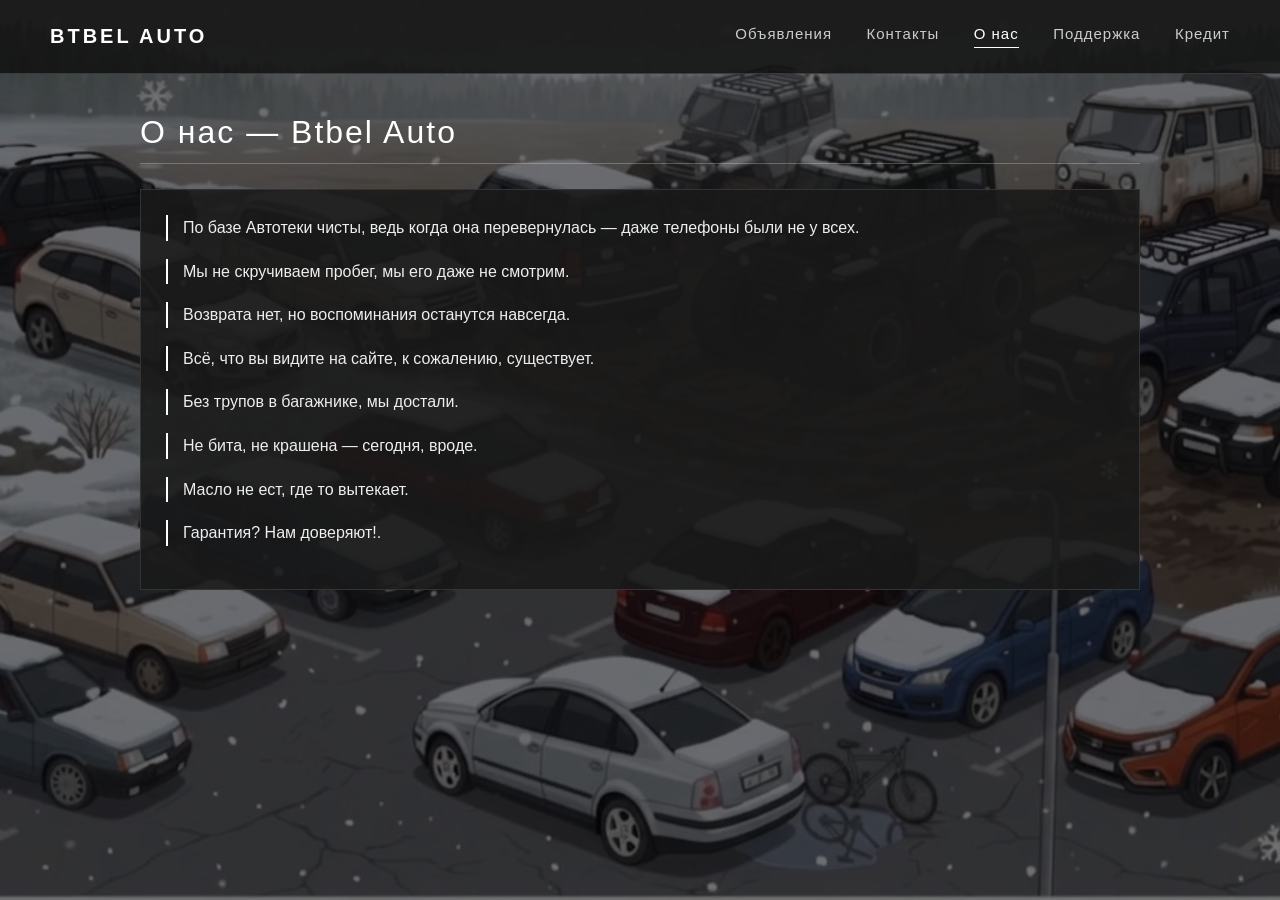
==== about.html @ f9bd0e7f "Add files via upload Обновление: меню рабочее, с кнопками" ====
<!DOCTYPE html>
<html lang="ru">
<head>
  <meta charset="UTF-8">
  <title>О нас — Btbel Auto</title>
  <link rel="stylesheet" href="style.css">
  <script src="script.js"></script>
</head>
<body onload="initPage();">

  <video id="bg-video" autoplay loop muted playsinline>
    <source src="fonbt.webm" type='video/webm; codecs="vp8, vorbis"'>
  </video>

  <div id="overlay"></div>

  <div id="ad-modal-bg">
    <div id="ad-modal">
      <span id="ad-close" onclick="closeAd()">&times;</span>
      <div id="ad-badge"></div>
      <h3 id="ad-title"></h3>
      <div id="ad-media"></div>
      <p id="ad-mileage"></p>
      <div id="ad-price"></div>
      <a href="contacts.html" class="call-btn">Связаться с менеджером</a>
    </div>
  </div>

  <div id="header">
    <div id="logo"><a href="index.html">BTBEL AUTO</a></div>
    <div id="menu">
      <a href="ads.html">Объявления</a>
      <a href="contacts.html">Контакты</a>
      <a href="about.html" class="active">О нас</a>
      <a href="support.html">Поддержка</a>
      <a href="credit.html">Кредит</a>
    </div>
  </div>

  <div class="page-container">
    <h2 class="page-title">О нас — Btbel Auto</h2>
    <div class="card-block">
      <div class="rofl-item">По базе Автотеки чисты, ведь когда она перевернулась&nbsp;&mdash; даже телефоны были не у всех.</div>
      <div class="rofl-item">Мы не скручиваем пробег, мы его даже не смотрим.</div>
      <div class="rofl-item">Возврата нет, но воспоминания останутся навсегда.</div>
      <div class="rofl-item">Всё, что вы видите на сайте, к сожалению, существует.</div>
      <div class="rofl-item">Без трупов в багажнике, мы достали.</div>
      <div class="rofl-item">Не бита, не крашена&nbsp;&mdash; сегодня, вроде.</div>
      <div class="rofl-item">Масло не ест, где то вытекает.</div>
      <div class="rofl-item">Гарантия? Нам доверяют!.</div>
    </div>
  </div>

</body>
</html>
---- style.css ----
* {
  margin: 0px;
  padding: 0px;
}

body {
  font-family: Arial, Helvetica, sans-serif;
  color: #FFFFFF;
  background-color: #111111;
  /* плавное затухание при переходе между страницами из интернета */
  opacity: 0;
  transition: opacity 0.4s ease;
}

body.home-body {
  overflow: hidden;
}

#bg-video {
  position: fixed;
  top: 0px;
  left: 0px;
  width: 100%;
  height: 100%;
  object-fit: cover;
  z-index: -2;
}

#overlay {
  position: fixed;
  top: 0px;
  left: 0px;
  width: 100%;
  height: 100%;
  background-color: rgba(0, 0, 0, 0.55);
  z-index: -1;
}

#header {
  width: 100%;
  padding-top: 25px;
  padding-bottom: 25px;
  border-bottom: 1px solid rgba(255, 255, 255, 0.15);
  overflow: hidden;
  background-color: rgba(17, 17, 17, 0.85);
}

#logo {
  float: left;
  margin-left: 50px;
}

#logo a {
  color: #FFFFFF;
  text-decoration: none;
  font-size: 20px;
  font-weight: bold;
  letter-spacing: 3px;
}

#menu {
  float: right;
  margin-right: 50px;
}

#menu a {
  color: #CCCCCC;
  text-decoration: none;
  margin-left: 30px;
  font-size: 15px;
  letter-spacing: 1px;
  padding-bottom: 5px;
  border-bottom: 1px solid rgba(255, 255, 255, 0);
  /* плавное затухание подчеркивание кнопок с гугла */
  transition: color 0.3s ease, border-bottom-color 0.4s ease;
}

#menu a:hover, #menu a.active {
  color: #FFFFFF;
  /* плавное затухание подчеркивание кнопок с гугла */
  border-bottom-color: rgba(255, 255, 255, 1);
}

#content {
  text-align: center;
  margin-top: 32vh;
}

h1 {
  font-size: 56px;
  font-weight: normal;
  letter-spacing: 4px;
  text-shadow: 0px 4px 15px rgba(0, 0, 0, 0.8);
}

.page-container {
  width: 85%;
  max-width: 1000px;
  margin: 40px auto;
  overflow: hidden;
}

.page-title {
  font-size: 32px;
  font-weight: normal;
  letter-spacing: 2px;
  margin-bottom: 25px;
  border-bottom: 1px solid rgba(255, 255, 255, 0.25);
  padding-bottom: 12px;
}

.contacts-box {
  background-color: rgba(26, 26, 26, 0.88);
  border: 1px solid #333333;
  padding: 25px;
  overflow: hidden;
}

.contacts-info {
  float: left;
  width: 46%;
}

.contacts-info h3 {
  font-size: 22px;
  margin-bottom: 20px;
  color: #FFFFFF;
}

.contacts-info p {
  font-size: 16px;
  line-height: 1.8;
  color: #DDDDDD;
  margin-bottom: 12px;
}

.call-btn {
  display: inline-block;
  margin-top: 15px;
  padding: 12px 28px;
  background-color: #FFFFFF;
  color: #111111;
  text-decoration: none;
  font-weight: bold;
  letter-spacing: 1px;
  transition: background-color 0.3s ease;
}

.call-btn:hover {
  background-color: #CCCCCC;
}

.contacts-map {
  float: right;
  width: 50%;
  text-align: center;
}

.contacts-map img {
  width: 100%;
  border: 1px solid #444444;
}

.card-block {
  background-color: rgba(26, 26, 26, 0.88);
  border: 1px solid #333333;
  padding: 25px;
  margin-bottom: 20px;
  line-height: 1.6;
}

.card-block h3 {
  font-size: 20px;
  margin-bottom: 12px;
  color: #FFFFFF;
}

.card-block p {
  color: #CCCCCC;
  font-size: 15px;
  margin-bottom: 10px;
}

.rofl-item {
  border-left: 2px solid #FFFFFF;
  padding-left: 15px;
  margin-bottom: 18px;
  font-size: 16px;
  color: #EEEEEE;
}

.support-list {
  margin-left: 20px;
  margin-top: 10px;
}

.support-list li {
  margin-bottom: 10px;
  color: #DDDDDD;
  font-size: 15px;
}

.empty-box {
  background-color: rgba(26, 26, 26, 0.88);
  border: 1px dashed #555555;
  padding: 60px 20px;
  text-align: center;
  color: #CCCCCC;
  font-size: 18px;
}

#ad-modal-bg {
  display: none;
  position: fixed;
  top: 0px;
  left: 0px;
  width: 100%;
  height: 100%;
  background-color: rgba(0, 0, 0, 0.78);
  z-index: 9999;
}

#ad-modal {
  position: relative;
  width: 440px;
  max-width: 90%;
  margin: 7vh auto;
  background-color: #1A1A1A;
  border: 2px solid #FFFFFF;
  padding: 25px;
  text-align: center;
  color: #FFFFFF;
  box-shadow: 0px 0px 30px rgba(0, 0, 0, 0.95);
}

#ad-close {
  position: absolute;
  top: 10px;
  right: 15px;
  font-size: 26px;
  color: #AAAAAA;
  cursor: pointer;
}

#ad-close:hover {
  color: #FFFFFF;
}

#ad-badge {
  display: inline-block;
  background-color: #CC0000;
  color: #FFFFFF;
  font-size: 12px;
  font-weight: bold;
  padding: 4px 10px;
  letter-spacing: 1px;
  margin-bottom: 10px;
}

#ad-title {
  font-size: 22px;
  margin-bottom: 12px;
}

#ad-media img, #ad-media video {
  width: 100%;
  max-height: 230px;
  object-fit: cover;
  border: 1px solid #444444;
  margin-bottom: 12px;
}

#ad-mileage {
  font-size: 16px;
  color: #DDDDDD;
  margin-bottom: 8px;
}

#ad-price {
  font-size: 22px;
  font-weight: bold;
  margin-bottom: 15px;
}

.strike {
  text-decoration: line-through;
  color: #888888;
  font-size: 16px;
  margin-right: 8px;
}

.red-despair {
  color: #FF2222;
  font-size: 26px;
  font-weight: bold;
  text-transform: uppercase;
}
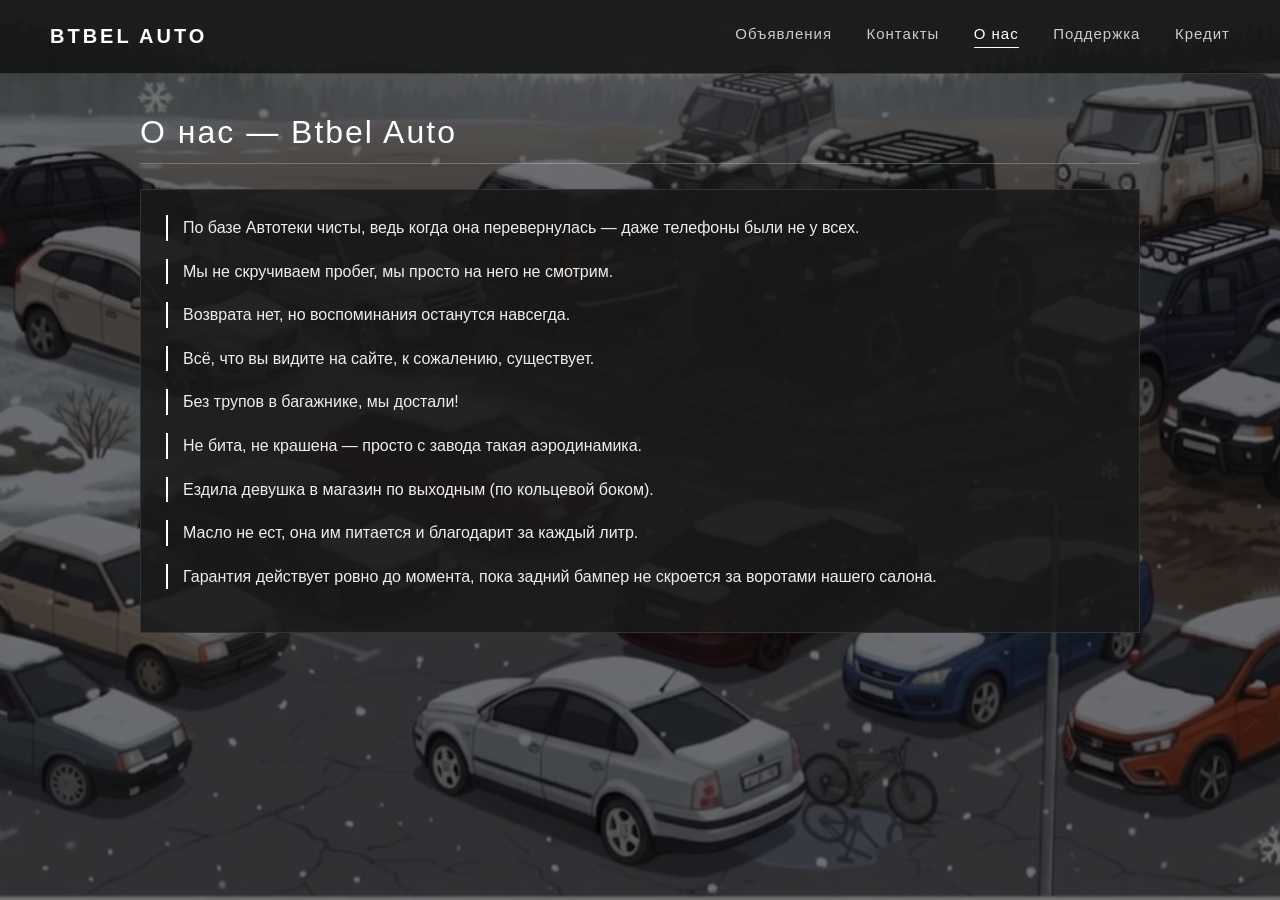
==== commit f620dafb: "Add files via upload" ====
--- a/about.html
+++ b/about.html
@@ -41,13 +41,14 @@
     <h2 class="page-title">О нас — Btbel Auto</h2>
     <div class="card-block">
       <div class="rofl-item">По базе Автотеки чисты, ведь когда она перевернулась&nbsp;&mdash; даже телефоны были не у всех.</div>
-      <div class="rofl-item">Мы не скручиваем пробег, мы его даже не смотрим.</div>
+      <div class="rofl-item">Мы не скручиваем пробег, мы просто на него не смотрим.</div>
       <div class="rofl-item">Возврата нет, но воспоминания останутся навсегда.</div>
       <div class="rofl-item">Всё, что вы видите на сайте, к сожалению, существует.</div>
-      <div class="rofl-item">Без трупов в багажнике, мы достали.</div>
-      <div class="rofl-item">Не бита, не крашена&nbsp;&mdash; сегодня, вроде.</div>
-      <div class="rofl-item">Масло не ест, где то вытекает.</div>
-      <div class="rofl-item">Гарантия? Нам доверяют!.</div>
+      <div class="rofl-item">Без трупов в багажнике, мы достали!</div>
+      <div class="rofl-item">Не бита, не крашена&nbsp;&mdash; просто с завода такая аэродинамика.</div>
+      <div class="rofl-item">Ездила девушка в магазин по выходным (по кольцевой боком).</div>
+      <div class="rofl-item">Масло не ест, она им питается и благодарит за каждый литр.</div>
+      <div class="rofl-item">Гарантия действует ровно до момента, пока задний бампер не скроется за воротами нашего салона.</div>
     </div>
   </div>
 
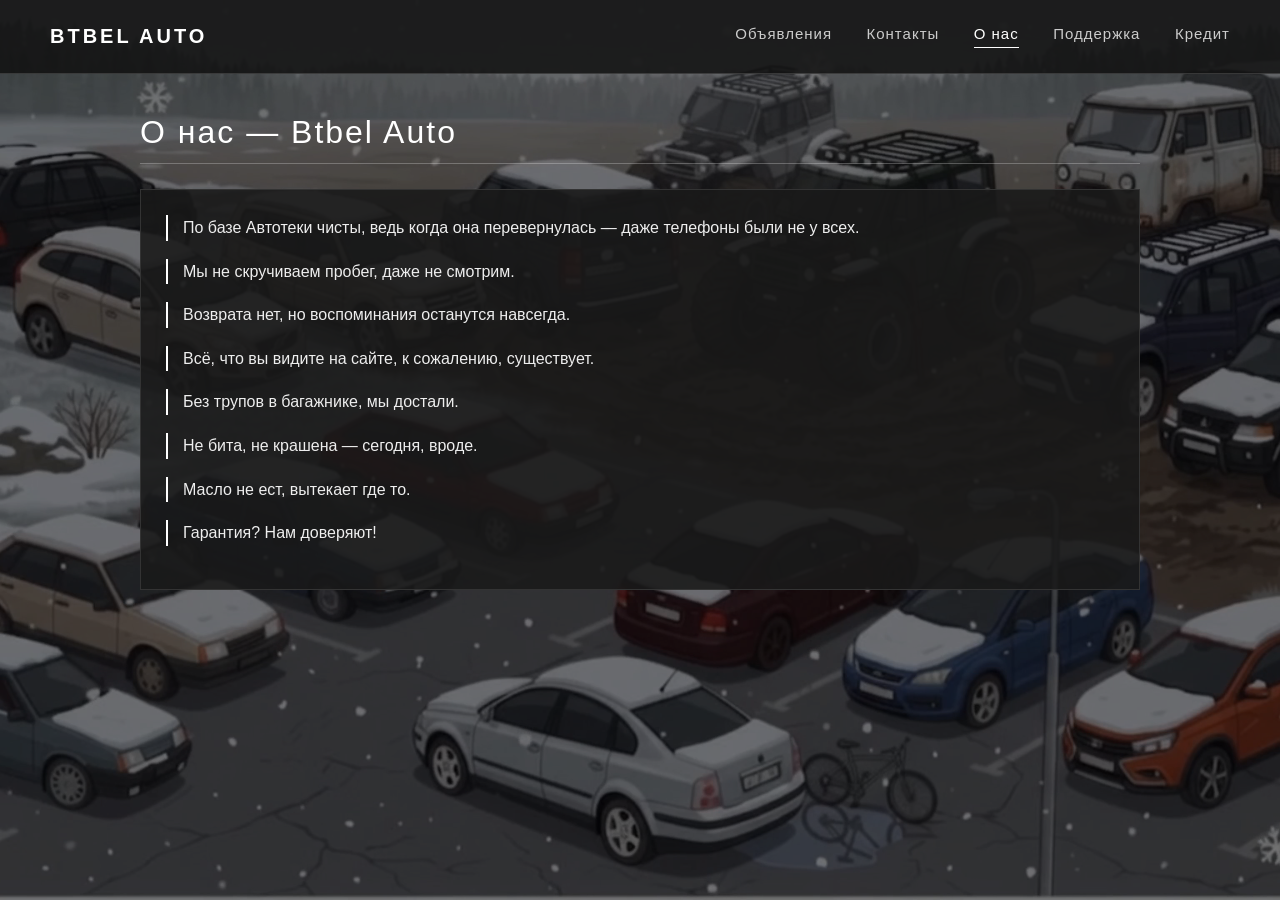
==== commit 50eb2766: "Update about.html" ====
--- a/about.html
+++ b/about.html
@@ -41,14 +41,13 @@
     <h2 class="page-title">О нас — Btbel Auto</h2>
     <div class="card-block">
       <div class="rofl-item">По базе Автотеки чисты, ведь когда она перевернулась&nbsp;&mdash; даже телефоны были не у всех.</div>
-      <div class="rofl-item">Мы не скручиваем пробег, мы просто на него не смотрим.</div>
+      <div class="rofl-item">Мы не скручиваем пробег, даже не смотрим.</div>
       <div class="rofl-item">Возврата нет, но воспоминания останутся навсегда.</div>
       <div class="rofl-item">Всё, что вы видите на сайте, к сожалению, существует.</div>
-      <div class="rofl-item">Без трупов в багажнике, мы достали!</div>
-      <div class="rofl-item">Не бита, не крашена&nbsp;&mdash; просто с завода такая аэродинамика.</div>
-      <div class="rofl-item">Ездила девушка в магазин по выходным (по кольцевой боком).</div>
-      <div class="rofl-item">Масло не ест, она им питается и благодарит за каждый литр.</div>
-      <div class="rofl-item">Гарантия действует ровно до момента, пока задний бампер не скроется за воротами нашего салона.</div>
+      <div class="rofl-item">Без трупов в багажнике, мы достали.</div>
+      <div class="rofl-item">Не бита, не крашена&nbsp;&mdash; сегодня, вроде.</div>
+      <div class="rofl-item">Масло не ест, вытекает где то.</div>
+      <div class="rofl-item">Гарантия? Нам доверяют!</div>
     </div>
   </div>
 
